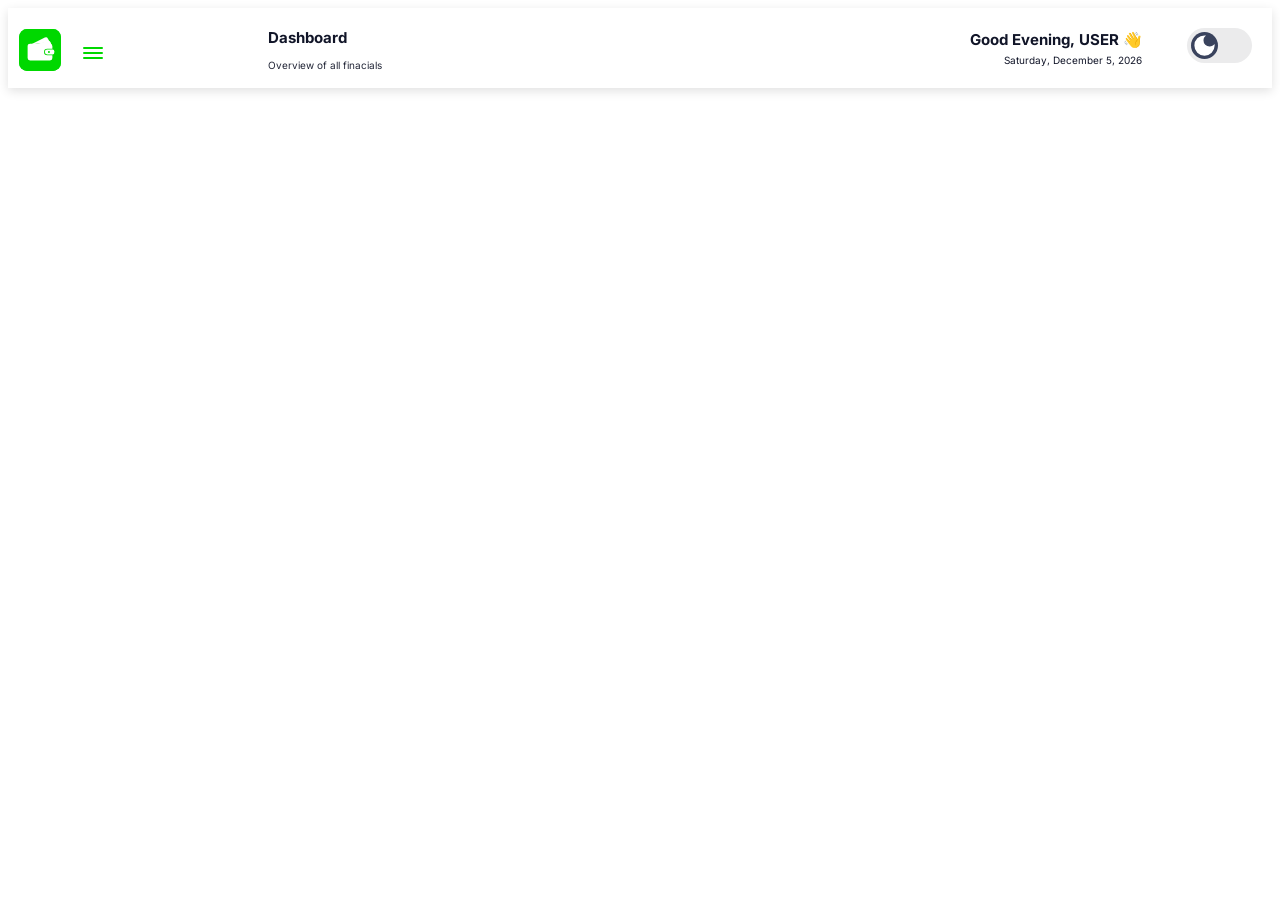
==== Transactions.html @ 9c8b9585 "added transaction page" ====
<!DOCTYPE html>
<html lang="en">
<head>
    <meta charset="UTF-8">
    <meta name="viewport" content="width=device-width, initial-scale=1.0">

    <title>Expense Tracker</title>

    <link rel="stylesheet" href="css/style.css">

    <script type="text/javascript" src="js/script.js" defer></script>
</head>

<body>

        <input type="checkbox" id="menu-toggle">

    <label for="menu-toggle" class="toggle">
            <span class="top-line common"></span>
            <span class="mid-line common"></span>
            <span class="bot-line common"></span>
        </label>

    <div class="slide">

            <h1 id="title">Cashuru</h1>

            <ul id="list">
                <li>
                    <a href="index.html">
                        <svg xmlns="http://www.w3.org/2000/svg" viewBox="0 0 24 24" height="24px" width="24px" fill="#e3e3e3"><path d="M6,19H9V13h6v6h3V10L12,5.5L6,10v9ZM4,21V9l8-6l8,6V21H13V15H11v6H4Zm8-8.75Z"/></svg>
                        <span>Dashboard</span>  
                    </a>
                </li>
                <li>
                    <a href="#">
                        <svg xmlns="http://www.w3.org/2000/svg" viewBox="0 0 24 24" height="24px" width="24px" fill="#e3e3e3"><path d="M4,6V4H20V6H4ZM4,20V14H3V12L4,7H20l1,5v2H20v6H18V14H14v6H4Zm2-2h6V14H6v4ZM5.05,12h13.9H5.05Zm0,0h13.9l-0.6-3H5.65l-0.6,3Z"/></svg>                       
                        <span>Transactions</span>
                    </a>
                </li>
                <li>
                    <a href="#">
                        <svg xmlns="http://www.w3.org/2000/svg" viewBox="0 0 24 24" height="24px" width="24px" fill="#e3e3e3"><path d="M14,13q-1.25,0-2.13-0.88T11,10t0.88-2.13T14,7t2.13,0.88T17,10t-0.88,2.13T14,13ZM7,16q-0.82,0-1.41-0.59T5,14V6Q5,5.18 5.59,4.59T7,4H21q0.83,0 1.41,0.59Q23,5.18 23,6v8q0,0.82-0.59,1.41T21,16H7Zm2-2H19q0-0.83 0.59-1.41T21,12V8q-0.82,0-1.41-0.59T19,6H9Q9,6.82 8.41,7.41Q7.83,8 7,8v4q0.83,0 1.41,0.59Q9,13.18 9,14Zm11,6H3q-0.82,0-1.41-0.59T1,18V7H3V18H20v2ZM7,14V6v8Z"/></svg>                        
                        <span>Budgets</span>
                    </a>
                </li>
                <li>
                    <a href="#">
                        <svg xmlns="http://www.w3.org/2000/svg" viewBox="0 0 24 24" height="24px" width="24px" fill="#e3e3e3"><path d="M16.71,10.71Q17,10.43 17,10q0-0.43-0.29-0.71T16,9T15.29,9.29T15,10t0.29,0.71T16,11q0.43,0 0.71-0.29ZM8,9h5V7H8V9ZM4.5,21q-0.85-2.85-1.67-5.69T2,9.5Q2,7.2 3.6,5.6T7.5,4h5q0.73-0.95 1.76-1.48T16.5,2q0.63,0 1.06,0.44T18,3.5q0,0.15-0.04,0.3T17.88,4.07q-0.1,0.27-0.19,0.56T17.55,5.22L19.83,7.5H22v6.98L19.18,15.4L17.5,21H12V19H10v2H4.5ZM6,19H8V17h6v2h2l1.55-5.15L20,13.02V9.5H19L15.5,6q0-0.5 0.06-0.96T15.75,4.1q-0.72,0.2-1.27,0.69T13.68,6H7.5Q6.05,6 5.03,7.02T4,9.5q0,2.45 0.67,4.79T6,19Zm6-7.45Z"/></svg>
                        <span>Savings</span>
                    </a>
                </li>
                <li>
                    <a href="#">
                        <svg xmlns="http://www.w3.org/2000/svg" viewBox="0 0 24 24" height="24px" width="24px" fill="#e3e3e3"><path d="M3,21V19l2-2v4H3Zm4,0V15l2-2v8H7Zm4,0V13l2,2.03V21H11Zm4,0V15.03l2-2V21H15Zm4,0V11l2-2V21H19ZM3,15.83V13l7-7l4,4l7-7V5.82l-7,7l-4-4l-7,7Z"/></svg>
                        <span>Analytics</span>
                    </a>
                </li>
                <li>
                    <a href="#">
                        <svg xmlns="http://www.w3.org/2000/svg" viewBox="0 0 24 24" height="24px" width="24px" fill="#e3e3e3"><path d="M9.25,22l-0.4-3.2q-0.32-0.13-0.61-0.3T7.68,18.13L4.7,19.38L1.95,14.63l2.58-1.95Q4.5,12.5 4.5,12.34q0-0.16 0-0.34t0-0.34t0.03-0.34L1.95,9.38L4.7,4.63L7.68,5.88Q7.95,5.68 8.25,5.5t0.6-0.3L9.25,2h5.5l0.4,3.2q0.33,0.13 0.61,0.3t0.56,0.38L19.3,4.63l2.75,4.75l-2.57,1.95q0.02,0.18 0.02,0.34t0,0.34t0,0.34t-0.05,0.34l2.57,1.95l-2.75,4.75l-2.95-1.25q-0.27,0.2-0.57,0.38t-0.6,0.3L14.75,22H9.25ZM11,20h1.98l0.35-2.65q0.78-0.2 1.44-0.59t1.21-0.94l2.47,1.03l0.98-1.7l-2.15-1.63q0.13-0.35 0.17-0.74T17.5,12t-0.05-0.79q-0.05-0.39-0.17-0.74l2.15-1.63l-0.98-1.7L15.98,8.2q-0.55-0.57-1.21-0.96T13.33,6.65L13,4H11.03L10.68,6.65Q9.9,6.85 9.24,7.24T8.03,8.17L5.55,7.15L4.58,8.85l2.15,1.6Q6.6,10.83 6.55,11.2T6.5,12q0,0.4 0.05,0.77t0.17,0.75L4.58,15.15l0.98,1.7L8.03,15.8q0.55,0.58 1.21,0.96t1.44,0.59L11,20Zm1.05-4.5q1.45,0 2.47-1.03T15.55,12T14.53,9.52T12.05,8.5q-1.47,0-2.49,1.02T8.55,12t1.01,2.47t2.49,1.03ZM12,12Z"/></svg>
                        <span>Settings</span>
                    </a>
                </li>
            </ul>
    </div>

        <section id="logo">
            <svg xmlns="http://www.w3.org/2000/svg" viewBox="0 0 512 512"><rect class="icon-bg" x="0" y="0" width="512" height="512" rx="100"/><path class="wallet" d="M145 190 L315 105 Q340 93 353 119 L375 157 Z"/><path class="wallet" d="M195 190 L350 145 Q374 138 385 163 L395 190 Z"/><path class="wallet" d="M105 205Q105 180 135 180H377Q407 180 407 210V240H345Q305 240 305 280Q305 320 345 320H407V355Q407 385 377 385H135Q105 385 105 355Z"/><path class="wallet" d="M345 250H410Q430 250 430 270V290Q430 310 410 310H345Q315 310 315 280Q315 250 345 250Z"/><circle class="icon-bg" cx="365" cy="280" r="12"/></svg>
        </section>

    <header id="main-header">
        <header id="page-header">
            <section id="page-title">
                <h1 id="page-name">
                    Dashboard
                </h1>

                <p id="page-desc">
                    Overview of all finacials
                </p>

            </section>

            <div id="greeting-con">
                <h2 id="greeting"></h2>

                <p id="date"></p>
            </div>

        </header>

        <section id="logo">
            <svg xmlns="http://www.w3.org/2000/svg" viewBox="0 0 512 512"><rect class="icon-bg" x="0" y="0" width="512" height="512" rx="100"/><path class="wallet" d="M145 190 L315 105 Q340 93 353 119 L375 157 Z"/><path class="wallet" d="M195 190 L350 145 Q374 138 385 163 L395 190 Z"/><path class="wallet" d="M105 205Q105 180 135 180H377Q407 180 407 210V240H345Q305 240 305 280Q305 320 345 320H407V355Q407 385 377 385H135Q105 385 105 355Z"/><path class="wallet" d="M345 250H410Q430 250 430 270V290Q430 310 410 310H345Q315 310 315 280Q315 250 345 250Z"/><circle class="icon-bg" cx="365" cy="280" r="12"/></svg>
        </section>

        <button id="theme-switch">
            <span>
                <svg xmlns="http://www.w3.org/2000/svg" viewBox="0 0 24 24" height="24px" width="24px" fill="#e3e3e3"><path d="M12,21q-3.75,0-6.38-2.63T3,12T5.63,5.63T12,3q0.35,0 0.69,0.02q0.34,0.02 0.66,0.07q-1.03,0.73-1.64,1.89T11.1,7.5q0,2.25 1.57,3.82T16.5,12.9q1.38,0 2.53-0.61t1.88-1.64q0.05,0.33 0.07,0.66T21,12q0,3.75-2.63,6.38T12,21Z"/></svg>
                <svg xmlns="http://www.w3.org/2000/svg" viewBox="0 0 24 24" height="24px" width="24px" fill="#e3e3e3"><path d="M8.46,15.54Q7,14.08 7,12Q7,9.92 8.46,8.46T12,7t3.54,1.46T17,12t-1.46,3.54T12,17q-2.07,0-3.54-1.46ZM5,13H1V11H5v2Zm18,0H19V11h4v2ZM11,5V1h2V5H11Zm0,18V19h2v4H11ZM6.4,7.75L3.88,5.32L5.3,3.85l2.4,2.5L6.4,7.75Zm12.3,12.4l-2.42-2.52l1.32-1.38l2.52,2.43L18.7,20.15ZM16.25,6.4l2.43-2.52L20.15,5.3l-2.5,2.4l-1.4-1.3ZM3.85,18.7l2.53-2.43L7.75,17.6L5.33,20.13L3.85,18.7Z"/></svg>
            </span>
        </button>
    </header>
</body>
---- css/style.css ----
@import url('https://fonts.googleapis.com/css2?family=Inter:wght@400;500;600;700;800&display=swap');

:root{
    --base-color: white;
    --base-variant: #ebebec;
    --text-color: #111528;
    --secondary-text: #232738;
    --primary-color: #3a435d;
    --accent-color: rgb(0, 216, 0);
    --hover-color: #cbcbcb;
    --shadow-color: rgba(0, 0, 0, 0.12);
    --main-font: 'Inter', sans-serif;
    --title-font: 'Bebas Neue', sans-serif;
    --border-color: #e0e0e0;
}
.darkmode{
    --base-color: #070b1d;
    --base-variant: #101425;
    --text-color: #ffffff;
    --secondary-text: #a4a5b8;
    --primary-color: #3a435d;
    --accent-color: rgb(2, 143, 2);
    --hover-color: #232a41;
    --shadow-color: rgba(166, 166, 166, 0.12);
    --border-color: #23283a;
}

#theme-switch{
    height: 35px;
    width: 65px;
    padding: 4px;
    border-radius: 50px;
    border: none;
    background-color: var(--base-variant);
    cursor: pointer;
    display: flex;
    align-items: center;
    top: 20px;
    right: 20px;
    position: absolute;
    transition: background-color 0.3s;
}

#theme-switch span{
    height: 27px;
    width: 27px;
    border-radius: 50%;
    background-color: var(--primary-color);
    transition: transform 0.3s;
    justify-content: flex-start;
}

#theme-switch span svg{
    height: 27px;
    width: 27px;
    fill: white;
}

.darkmode #theme-switch span{
    height: 27px;
    width: 27px;
    border-radius: 50%;
    background-color: white;
    transition: transform 0.3s;
    justify-content: flex-start;
}

.darkmode #theme-switch span svg{
    height: 27px;
    width: 27px;
    fill: var(--primary-color);
}

#theme-switch svg:last-child{
    display: none;
}

.darkmode #theme-switch svg:first-child{
    display: none;
}

.darkmode #theme-switch svg:last-child{
    display: block;
}

.darkmode #theme-switch span{
    transform: translateX(30px);
}

.darkmode #theme-switch{
    background-color: var(--primary-color);
}

body{
    background-color: var(--base-color);
    color: var(--text-color);
}

#title{
    color: var(--accent-color);
    text-align: right;
    padding-right: 10px;
    padding-top: 10px;
    font-weight: 800;
    pointer-events: none;
    font-family: var(--title-font);
    font-size: 30px
}

#logo{
    height: 50px;
    width: 50px;
    padding: 4px;
    display: flex;
    align-items: center;
    position: fixed;
    top: 25px;
    left: 15px;
    z-index: 4;
    background: transparent;
}

#logo svg {
    width: 100%;
    height: 100%;
}

.icon-bg {
    fill: var(--accent-color);
    transition: fill 0.3s ease;
}

.wallet {
    fill: var(--base-color);
    transition: fill 0.3s ease;
}

#list a {
    display: flex;
    align-items: center;
    gap: 12px;
}

#list svg{
    fill: var(--accent-color);
    width: 24px;
    height: 24px;
    flex-shrink: 0;
}

#list{
    padding-left: 20px;
}

*{
    box-sizing: border-box;
}

.slide {
    height: 100vh;
    width: 230px;
    position: fixed;
    top: 0;
    left: 0;
    background-color: var(--base-variant);
    transition: transform 0.3s ease;
    transform: translateX(-100%);
    z-index: 2;
}

ul li{
    list-style: none;
}

ul li a{
    color: var(--secondary-text);
    font-weight: 500;
    font-family: var(--main-font);
    text-transform: capitalize;
    text-decoration: none;
    transition: 0.2s ease-out;
}

ul li a span{
    width: 40px;
    text-align: center;
}

input{
    display: none;
    visibility: hidden;
    appearance: none;
}

.toggle{
    position: fixed;
    height: 25px;
    width: 25px;
    top: 40px;
    left: 80px;
    z-index: 5;
    cursor: pointer;
    background-color: transparent;
    border-radius: 2px;
    transition: left 0.3s ease;
}

.toggle .common{
    position: absolute;
    height: 2px;
    width: 20px;
    background-color: var(--accent-color);
    border-radius: 50px;
    transition: 0.3s ease;
}

.toggle .top-line{
    top: 30%;
    left: 50%;
    transform: translate(-50%, -50%);
}

.toggle .mid-line{
    top: 50%;
    left: 50%;
    transform: translate(-50%, -50%);
}

.toggle .bot-line{
    top: 70%;
    left: 50%;
    transform: translate(-50%, -50%);
}

input:checked ~ .toggle .top-line{
    left: 0px;
    top: 11.5px;
    width: 25px;
    transform: rotate(45deg);
}

input:checked ~ .toggle .bot-line{
    left: 0px;
    top: 11.5px;
    width: 25px;
    transform: rotate(-45deg);
}

input:checked ~ .toggle .mid-line{
    opacity: 0;
}

#menu-toggle:checked ~ .slide {
    transform: translateX(0);
}

#title {
    opacity: 0;
    transition: opacity 0.3s ease;
}

#menu-toggle:checked ~ .slide #title {
    opacity: 1;
}

#menu-toggle:checked ~ .toggle {
    left: 190px;
    top: 15px;
    background-color: transparent;
    transition: 0.3s ease;
}

#list li {
    margin-bottom: 12px;
}

#list li a {
    display: flex;
    align-items: center;
    gap: 12px;
    padding: 10px 12px;
    width: 170px;
    box-sizing: border-box;
    border-radius: 10px;
    transition: background-color 0.2s ease;
}

#list li a:hover {
    background-color: var(--hover-color);
}

#page-title {
    margin-left: 240px;
    padding: 12px 20px;
    font-family: var(--main-font);
}

#page-name {
    font-size: 15px;
    color: var(--text-color);
}

#page-desc {
    font-size: 10px;
    color: var(--secondary-text);
}

#page-header {
    width: 100%;
    height: 80px;
    background-color: var(--base-color);
    box-shadow: 0 3px 10px var(--shadow-color);
    display: flex;
    align-items: center;
    justify-content: space-between;
}

#greeting {
    margin: 0;
    font-size: 15px;
}

#date {
    margin: 5px 0 0 0;
    font-size: 10px;
}

#greeting-con {
    display: flex;
    flex-direction: column;
    align-items: flex-end;
    padding-right: 130px;
    font-family: var(--main-font);
}

#summary-con {
    display: flex;
    flex-direction: row;
    gap: 20px;
    margin-top: 30px;
    width: 100%;
    padding: 0 30px;
    box-sizing: border-box;
}

#summary-con p {
    font-family: var(--main-font);
    color: var(--secondary-text);
    margin: 0;
}

#main-header {
    position: relative;
    font-family: var(--title-font);
}

.balance {
    fill: var(--accent-color);
    background-color: #9cf59a;
}

.trend-up {
    fill: rgb(0, 0, 175);
    background-color: #b8ddfd;
}

.trend-down {
    fill: rgb(194, 0, 0);
    background-color: #fee2e2;
}

.piggy {
    fill: rgb(250, 120, 141);
    background-color: #f3e8ff;
}

.summary-card div {
    display: flex;
    justify-content: space-between;
    align-items: center;
    width: 100%;
}

.summary-card {
    display: flex;
    flex: 1;
    min-width: 0;
    flex-direction: column;
    justify-content: space-between;
    align-items: flex-start;
    padding: 10px;
    box-shadow: 0 3px 10px var(--shadow-color);
    border-radius: 10px;
    height: 100px;
    box-sizing: border-box;
    transition: transform 0.2s ease, box-shadow 0.2s ease;
}

#summary-con .summary-card > p {
    font-size: 22px;
    font-weight: 700;
    color: var(--text-color);
}

.summary-card svg {
    padding: 4px;
    border-radius: 50%;
    width: 24px;
    height: 24px;
}

@media (max-width: 768px) {
    #summary-con {
        position: static;
        align-items: flex-end;
    }
}

.summary-value {
    align-self: flex-start;
}

#summary-con .summary-card > p.positive-change {
    color: #16a34a;
    font-size: 12px;
    font-weight: 400;
}

#summary-con .summary-card > p.negative-change {
    color: #dc2626;
    font-size: 12px;
    font-weight: 400;
}

#summary-con #savings-change {
    font-size: 12px;
    font-weight: 400;
    color: var(--secondary-text);
}

@media (max-width: 768px) {
    #summary-con {
        position: static;
        display: grid;
        grid-template-columns: repeat(2, 1fr);
        padding: 20px;
    }
}

#analytics-con {
    display: flex;
    flex-direction: row;
    gap: 20px;
    margin: 30px;
}

#spending-chart {
    flex: 2;
}

#monthly-chart {
    flex: 3;
}

#spending-chart, 
#monthly-chart {
    padding: 5px;
    padding-left: 20px;
    border-radius: 10px;
    box-shadow: 0 3px 10px var(--shadow-color);
    height: 350px;
    background-color: var(--base-color);
    font-family: var(--main-font);
    color: var(--text-color);
}

#chart-legend {
    display: flex;
    flex-direction: column;
    gap: 10px;
}

.legend-item {
    display: flex;
    flex-direction: row;
    align-items: center;
    gap: 10px;
}

.legend-color {
    width: 12px;
    height: 12px;
    border-radius: 3px;
    display: inline-block;
}

.groceries {
    background-color: green;
}

.transportation {
    background-color: blue;
}

.subscriptions {
    background-color: yellow;
}

.other {
    background-color: purple;
}

#chart-content {
    display: flex;
    justify-content: space-around;
    align-items: center;
    gap: 20px;
    margin-top: 0px;
}

#legend {
    display: flex;
    flex-direction: column;
    gap: 10px;
    padding-right: 20px;
}

.legend-item > p {
    font-family: var(--main-font);
    color: var(--text-color);
}

#monthly-chart > svg > text {
    font-family: var(--main-font);
    fill: var(--text-color);
}

.y-label {
    font-size: 10px;
    text-anchor: end;
}

#monthly-chart svg {
    transform: translateX(20px);
    height: auto;
    max-width: 100%;
}

#transactions-con {
    margin: 30px;
    padding: 20px;
    border-radius: 10px;
    box-shadow: 0 3px 10px var(--shadow-color);
    background-color: var(--base-color);
    font-family: var(--main-font);
    color: var(--text-color);
}

#transactions-con table {
    width: 100%;
    border-collapse: collapse;
}

#transactions-con th {
    text-align: left;
    padding: 15px 10px;
    color: var(--secondary-text);
    font-size: 14px;
    border-bottom: 1px solid var(--border-color);
}

#transactions-con td {
    padding: 15px 10px;
    color: var(--text-color);
    border-bottom: 1px solid var(--border-color);
    font-size: 14px;
}

#transactions-con td:last-child {
    font-weight: 600;
}

.income-type {
    color: #22c55e !important;
    font-weight: 600;
}

.expense-type {
    color: #ef4444 !important;
    font-weight: 600;
}

.saving-type {
    color: #3b82f6 !important;
    font-weight: 600;
}

#transactions-con tbody tr {
    transition: background-color 0.2s ease;
}

#transactions-con tbody tr:hover {
    background-color: var(--base-variant);
}

#total-spending {
    font-size: 22px;
    font-weight: 700;
    fill: var(--text-color);
}

.chart-center-label {
    font-size: 11px;
    fill: var(--secondary-text);
}

#grocery-circle,
#transportation-circle,
#other-circle,
#subscription-circle {
    paint-order: stroke;
    filter: drop-shadow(0 2px 3px var(--shadow-color));
    stroke-width: 32px;
}
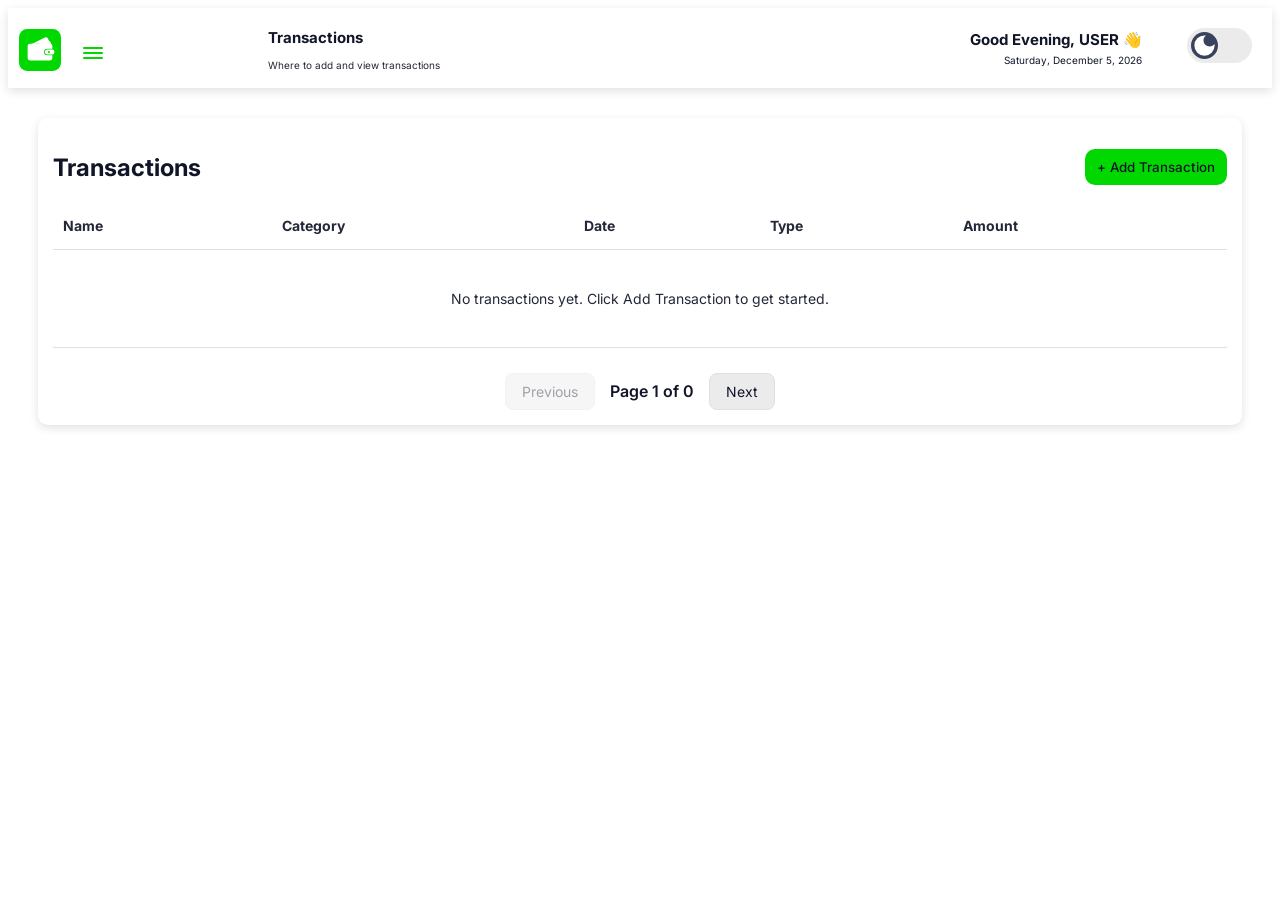
==== commit 4e06bf36: "styled and coded almost everything for Transactions Page" ====
--- a/Transactions.html
+++ b/Transactions.html
@@ -73,11 +73,11 @@
         <header id="page-header">
             <section id="page-title">
                 <h1 id="page-name">
-                    Dashboard
+                    Transactions
                 </h1>
 
                 <p id="page-desc">
-                    Overview of all finacials
+                    Where to add and view transactions
                 </p>
 
             </section>
@@ -90,10 +90,6 @@
 
         </header>
 
-        <section id="logo">
-            <svg xmlns="http://www.w3.org/2000/svg" viewBox="0 0 512 512"><rect class="icon-bg" x="0" y="0" width="512" height="512" rx="100"/><path class="wallet" d="M145 190 L315 105 Q340 93 353 119 L375 157 Z"/><path class="wallet" d="M195 190 L350 145 Q374 138 385 163 L395 190 Z"/><path class="wallet" d="M105 205Q105 180 135 180H377Q407 180 407 210V240H345Q305 240 305 280Q305 320 345 320H407V355Q407 385 377 385H135Q105 385 105 355Z"/><path class="wallet" d="M345 250H410Q430 250 430 270V290Q430 310 410 310H345Q315 310 315 280Q315 250 345 250Z"/><circle class="icon-bg" cx="365" cy="280" r="12"/></svg>
-        </section>
-
         <button id="theme-switch">
             <span>
                 <svg xmlns="http://www.w3.org/2000/svg" viewBox="0 0 24 24" height="24px" width="24px" fill="#e3e3e3"><path d="M12,21q-3.75,0-6.38-2.63T3,12T5.63,5.63T12,3q0.35,0 0.69,0.02q0.34,0.02 0.66,0.07q-1.03,0.73-1.64,1.89T11.1,7.5q0,2.25 1.57,3.82T16.5,12.9q1.38,0 2.53-0.61t1.88-1.64q0.05,0.33 0.07,0.66T21,12q0,3.75-2.63,6.38T12,21Z"/></svg>
@@ -101,4 +97,78 @@
             </span>
         </button>
     </header>
+
+    <section id="transactions-chart">
+        <div class="transactions-header">
+            <h1>Transactions</h1>
+
+            <button id="add-transaction" class="view-all-link">
+                + Add Transaction
+            </button>
+        </div>
+
+        <div id="form-overlay" hidden>
+            <form id="transaction-form">
+                <button type="button" id="close-form" class="close-form">&times;</button>
+
+                <label for="transaction-name">Name</label>
+                <input type="text" id="transaction-name" required>
+
+                <label for="amount-name">Amount</label>
+                <div class="amount-input">
+                    
+                    <input type="number" id="transaction-amount" min="0.01" step="0.01" required>
+
+                    <div class="amount-controls">
+                        <button type="button" id="amount-up">▲</button>
+                        <button type="button" id="amount-down">▼</button>
+                    </div>
+                </div>
+
+                <label for="transaction-category">Category</label>
+                <select id="transaction-category" required>
+                    <option value="Groceries">Groceries</option>
+                    <option value="Transportation">Transportation</option>
+                    <option value="Subscription">Subscription</option>
+                    <option value="Other">Other</option>
+                </select>
+
+                <label for="transaction-type">Type</label>
+                <select id="transaction-type" required>
+                    <option value="income">Income</option>
+                    <option value="expense">Expense</option>
+                    <option value="saving">Saving</option>
+                </select>
+
+                <label for="transaction-date">Date</label>
+                <input type="date" id="transaction-date" required>
+
+                <button type="submit">Save Transaction</button>
+
+            </form>
+        </div>
+
+        <table>
+            <thead>
+                <tr>
+                    <th>Name</th>
+                    <th>Category</th>
+                    <th>Date</th>
+                    <th>Type</th>
+                    <th>Amount</th>
+                </tr>
+            </thead>
+
+            <tbody id="transactions-body">
+
+            </tbody>
+        </table>
+
+        <div id="pagination">
+            <button id="previous-page">Previous</button>
+            <span id="page-number"></span>
+            <button id="next-page">Next</button>
+        </div>
+    </section>
+
 </body>
--- a/css/style.css
+++ b/css/style.css
@@ -186,7 +186,7 @@
     text-align: center;
 }
 
-input{
+#menu-toggle{
     display: none;
     visibility: hidden;
     appearance: none;
@@ -621,4 +621,276 @@
     paint-order: stroke;
     filter: drop-shadow(0 2px 3px var(--shadow-color));
     stroke-width: 32px;
+}
+
+#transactions-chart {
+    margin: 30px;
+    padding: 15px;
+    border-radius: 10px;
+    box-shadow: 0 3px 10px var(--shadow-color);
+    background-color: var(--base-color);
+    font-family: var(--main-font);
+    color: var(--text-color);
+}
+
+#transactions-chart table {
+    width: 100%;
+    border-collapse: collapse;
+}
+
+#transactions-chart th {
+    text-align: left;
+    padding: 15px 10px;
+    color: var(--secondary-text);
+    font-size: 14px;
+    border-bottom: 1px solid var(--border-color);
+}
+
+#transactions-chart td {
+    padding: 15px 10px;
+    color: var(--text-color);
+    border-bottom: 1px solid var(--border-color);
+    font-size: 14px;
+}
+
+.recent-transactions-header {
+    display: flex;
+    align-items: center;
+    justify-content: space-between;
+}
+
+.view-all-link {
+    display: inline-block;
+    padding: 10px 12px;
+    border-radius: 10px;
+    background-color: var(--accent-color);
+    color: var(--text-color);
+    font-weight: 500;
+    text-decoration: none;
+    transition: transform 0.2s ease, box-shadow 0.2s ease;
+}
+
+.view-all-link:hover {
+    transform: translateY(-4px);
+    box-shadow: 0 4px 8px var(--shadow-color);
+}
+
+#add-transaction {
+    border: none;
+    font-family: var(--main-font);
+    cursor: pointer;
+}
+
+.transactions-header {
+    display: flex;
+    align-items: center;
+    justify-content: space-between;
+}
+
+#form-overlay {
+    position: fixed;
+    top: 0;
+    left: 0;
+    width: 100%;
+    height: 100%;
+    background-color: rgba(0, 0, 0, 0.6);
+    display: flex;
+    justify-content: center;
+    align-items: center;
+    z-index: 1000;
+}
+
+#form-overlay[hidden] {
+    display: none;
+}
+
+#transaction-form {
+    width: 400px;
+    max-width: 90%;
+    padding: 30px;
+    border-radius: 16px;
+    background-color: var(--base-color);
+    color: var(--text-color);
+    box-shadow: 0 10px 30px var(--shadow-color);
+    display: flex;
+    flex-direction: column;
+    gap: 12px;
+}
+
+#transaction-form input,
+#transaction-form select {
+    width: 100%;
+    padding: 11px 12px;
+    border: 1px solid var(--border-color);
+    border-radius: 8px;
+    background-color: var(--base-variant);
+    color: var(--text-color);
+    font-family: var(--main-font);
+    font-size: 14px;
+    outline: none;
+    box-sizing: border-box;
+}
+
+#transaction-form input:focus,
+#transaction-form select:focus {
+    border-color: var(--accent-color);
+}
+
+#transaction-form input[type="date"] {
+    color-scheme: light;
+}
+
+.darkmode #transaction-form input[type="date"] {
+    color-scheme: dark;
+}
+
+/* Chrome, Edge, Opera */
+#transaction-form input[type="number"]::-webkit-inner-spin-button,
+#transaction-form input[type="number"]::-webkit-outer-spin-button {
+    -webkit-appearance: none;
+    margin: 0;
+}
+
+/* Firefox */
+#transaction-form input[type="number"] {
+    appearance: textfield;
+    -moz-appearance: textfield;
+}
+
+.amount-input {
+    position: relative;
+    width: 100%;
+}
+
+.amount-input input {
+    padding-right: 45px;
+}
+
+.amount-controls {
+    position: absolute;
+    right: 8px;
+    top: 50%;
+    transform: translateY(-50%);
+    display: flex;
+    flex-direction: column;
+    gap: 2px;
+}
+
+.amount-controls button {
+    border: none;
+    background-color: var(--base-variant);
+    color: var(--accent-color);
+    font-size: 9px;
+    cursor: pointer;
+    padding: 2px 5px;
+    border-radius: 3px;
+}
+
+.amount-controls button:hover {
+    background-color: var(--hover-color);
+}
+
+#transaction-form select {
+    appearance: none;
+    -webkit-appearance: none;
+}
+
+#transaction-form select {
+    appearance: none;
+    -webkit-appearance: none;
+    background-image: url("data:image/svg+xml,%3Csvg xmlns='http://www.w3.org/2000/svg' viewBox='0 0 24 24' fill='none' stroke='%2300d800' stroke-width='2.5' stroke-linecap='round' stroke-linejoin='round'%3E%3Cpath d='m6 9 6 6 6-6'/%3E%3C/svg%3E");
+    background-repeat: no-repeat;
+    background-position: right 12px center;
+    background-size: 14px;
+    padding-right: 35px;
+}
+
+#transaction-form input[type="date"]::-webkit-calendar-picker-indicator {
+    filter: invert(55%) sepia(100%) saturate(1500%) hue-rotate(85deg);
+    cursor: pointer;
+}
+
+#transaction-form button[type="submit"] {
+    width: 100%;
+    padding: 12px;
+    margin-top: 10px;
+    border: none;
+    border-radius: 8px;
+    background-color: var(--accent-color);
+    color: white;
+    font-family: var(--main-font);
+    font-size: 15px;
+    font-weight: 600;
+    cursor: pointer;
+    transition: transform 0.2s ease, filter 0.2s ease;
+}
+
+#transaction-form button[type="submit"]:hover {
+    transform: translateY(-2px);
+    filter: brightness(1.1);
+}
+
+#transaction-form {
+    position: relative;
+}
+
+.close-form {
+    position: absolute;
+    top: 12px;
+    right: 15px;
+    border: none;
+    background: transparent;
+    color: var(--secondary-text);
+    font-size: 25px;
+    cursor: pointer;
+    transition: color 0.2s ease;
+}
+
+.close-form:hover {
+    color: var(--accent-color);
+}
+
+#pagination {
+    display: flex;
+    justify-content: center;
+    align-items: center;
+    gap: 15px;
+    margin-top: 25px;
+}
+
+#pagination button {
+    padding: 9px 16px;
+    border: 1px solid var(--border-color);
+    border-radius: 8px;
+    background-color: var(--base-variant);
+    color: var(--text-color);
+    font-family: var(--main-font);
+    font-size: 14px;
+    cursor: pointer;
+    transition: all 0.2s ease;
+}
+
+#pagination button:hover:not(:disabled) {
+    background-color: var(--accent-color);
+    color: white;
+    transform: translateY(-2px);
+}
+
+#pagination button:disabled {
+    opacity: 0.4;
+    cursor: not-allowed;
+}
+
+#page-number {
+    min-width: 70px;
+    text-align: center;
+    color: var(--text-color);
+    font-weight: 600;
+    font-family: var(--main-font);
+}
+
+#transactions-body td[colspan="5"] {
+    text-align: center;
+    padding: 40px 0;
+    color: var(--secondary-text);
 }
